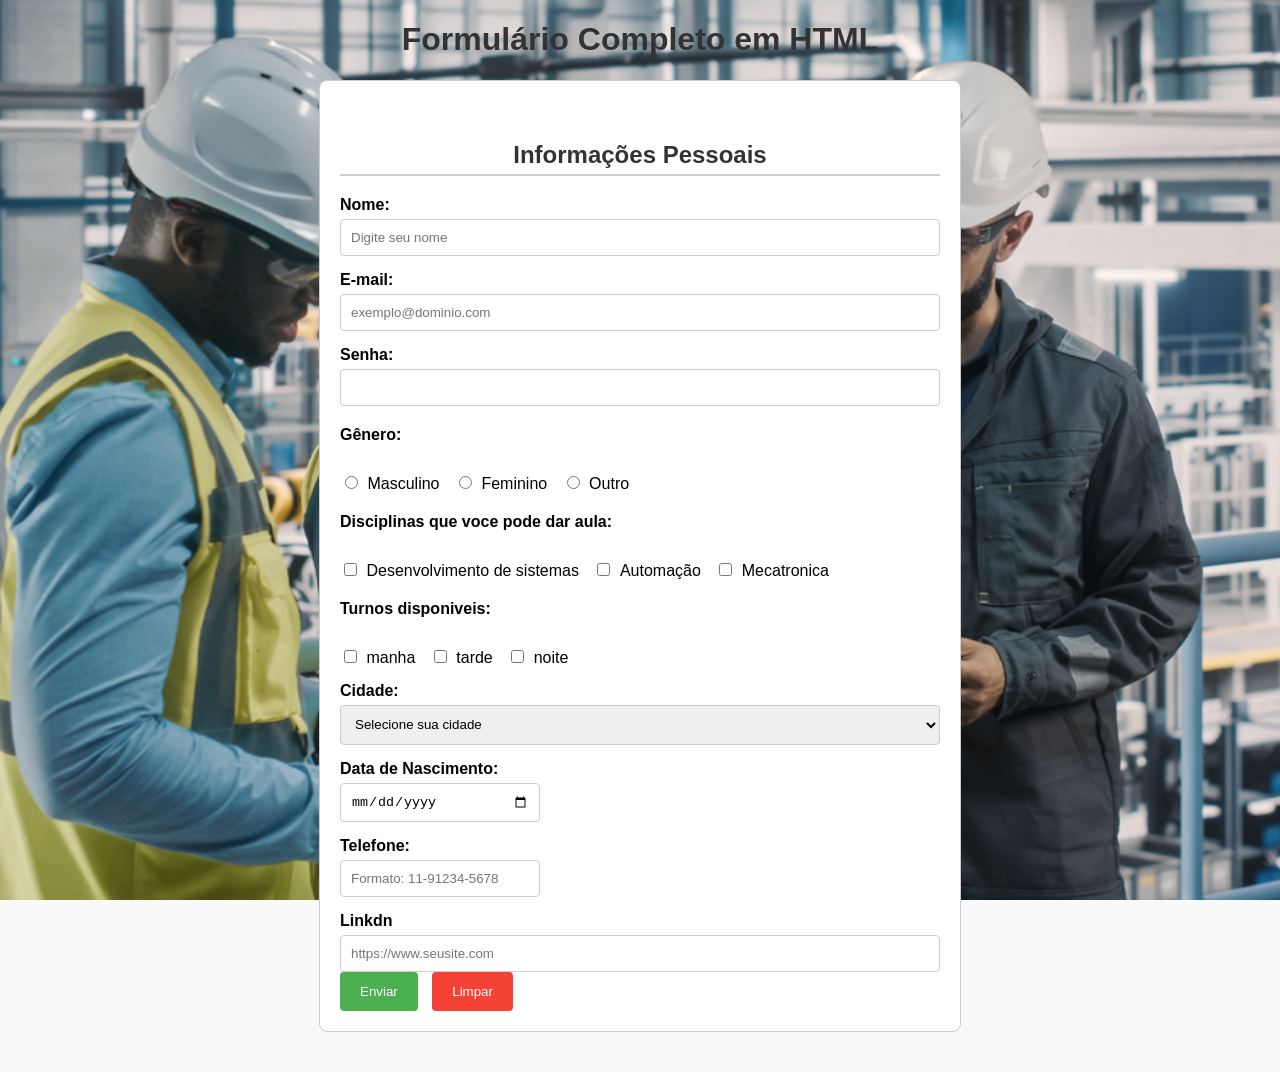
==== index.html @ 1bbcfd2f "pagina de cadastro feita" ====
<!DOCTYPE html>
<html lang="pt-BR">
  <head>
    <meta charset="UTF-8" />
    <title>Formulário Completo em HTML</title>
    <link rel="stylesheet" href="styles.css" />
  </head>
  <body>
    <h1>Formulário Completo em HTML</h1>

    <form action="/enviar" method="post" enctype="multipart/form-data">
      <!-- 2. Estrutura Básica de um Formulário -->
      <!-- O formulário começa aqui com action e method -->

      <!-- 3. Campos de Entrada de Texto -->
      <!-- Campos de texto, senha e email com labels -->
      <h2>Informações Pessoais</h2>

      <label for="nome">Nome:</label>
      <input
        type="text"
        id="nome"
        name="nome"
        placeholder="Digite seu nome"
        required
        maxlength="50"
      />

      <label for="email">E-mail:</label>
      <input
        type="email"
        id="email"
        name="email"
        placeholder="exemplo@dominio.com"
        required
      />

      <label for="senha">Senha:</label>
      <input type="password" id="senha" name="senha" required />


      <!-- 5. Botões de Opção e Caixas de Seleção -->
      <!-- Botões de opção (radio) e caixas de seleção (checkbox) -->
      
      <p>Gênero:</p>
      <input type="radio" id="masculino" name="genero" value="Masculino" />
      <label for="masculino">Masculino</label>

      <input type="radio" id="feminino" name="genero" value="Feminino" />
      <label for="feminino">Feminino</label>

      <input type="radio" id="outro" name="genero" value="Outro" />
      <label for="outro">Outro</label>

      <p>Disciplinas que voce pode dar aula:</p>
      <input type="checkbox" id="musica" name="interesses" value="Desenvolvimento de sistemas" />
      <label for="musica">Desenvolvimento de sistemas</label>

      <input type="checkbox" id="esporte" name="interesses" value="Automação" />
      <label for="esporte">Automação</label>

      <input type="checkbox" id="viagem" name="interesses" value="Mecatronica" />
      <label for="viagem">Mecatronica</label>

      <p>Turnos disponiveis:</p>
      <input type="checkbox" id="musica" name="interesses" value="Desenvolvimento de sistemas" />
      <label for="musica">manha</label>

      <input type="checkbox" id="esporte" name="interesses" value="Automação" />
      <label for="esporte">tarde</label>

      <input type="checkbox" id="viagem" name="interesses" value="Mecatronica" />
      <label for="viagem">noite</label>

      <!-- 6. Listas de Seleção -->
      <!-- Uso das tags select e option -->
      <label for="cidade">Cidade:</label>
      <select id="cidade" name="cidade">
        <option value="">Selecione sua cidade</option>
        <option value="São Paulo">São Paulo</option>
        <option value="Rio de Janeiro">Rio de Janeiro</option>
        <option value="Belo Horizonte">Belo Horizonte</option>
        <option value="Curitiba">Curitiba</option>
      </select>

      <!-- 8. Atributos de Validação e Acessibilidade -->
      <!-- Campos com validação adicional -->
      
      <label for="data_nascimento">Data de Nascimento:</label>
      <input type="date" id="data_nascimento" name="data_nascimento" />
      <label for="telefone">Telefone:</label>
      <input
        type="tel"
        id="telefone"
        name="telefone"
        pattern="[0-9]{2}-[0-9]{5}-[0-9]{4}"
        placeholder="Formato: 11-91234-5678"
        title="Formato esperado: 11-91234-5678"
      />

      <label for="site">Linkdn</label>
      <input
        type="url"
        id="site"
        name="site"
        placeholder="https://www.seusite.com"
      />



      <!-- 7. Botões de Envio e Reset -->
      <!-- Botões de submit e reset -->
      <div>
        <button type="submit">Enviar</button>
        <button type="reset">Limpar</button>
      </div>
    </form>
  </body>
</html>
---- styles.css ----
body {
    background-image: url(industria-5.0.png);
    background-repeat: no-repeat;
    background-position: center;
    background-attachment: fixed;
    background-size: cover;}
body {
    font-family: Helvetica;
    margin: 20px;
    background-color: #f9f9f9;
  }
  
  h1,
  h2 {
    color: #333;
    text-align: center;
  }
  
  h2 {
    border-bottom: 2px solid #ccc;
    padding-bottom: 5px;
    margin-top: 40px;
  }
  
  form {
    background-color: #fff;
    padding: 20px;
    border: 1px solid #ccc;
    border-radius: 8px;
    max-width: 600px;
    margin: 0 auto; /* Centraliza o formulário horizontalmente */
    margin-bottom: 40px;
  }
  
  label {
    display: block;
    margin-top: 15px;
    font-weight: bold;
  }
  
  input[type="text"],
  input[type="email"],
  input[type="password"],
  input[type="number"],
  input[type="tel"],
  input[type="url"],
  input[type="date"],
  input[type="time"],
  input[type="color"],
  select,
  textarea {
    width: 100%;
    padding: 10px;
    margin-top: 5px;
    box-sizing: border-box;
    border: 1px solid #ccc;
    border-radius: 4px;
  }
  
  input[type="color"] {
    width: 30px;
    height: 30px;
    padding: 2px;
  }
  
  input[type="password"] {
    letter-spacing: 0.1em;
  }
  
  textarea {
    resize: vertical;
  }
  
  input[type="radio"],
  input[type="checkbox"] {
    margin-right: 5px;
  }
  
  p {
    margin-top: 20px;
    font-weight: bold;
  }
  
  label[for^="masculino"],
  label[for^="feminino"],
  label[for^="outro"],
  label[for^="musica"],
  label[for^="esporte"],
  label[for^="viagem"] {
    font-weight: normal;
    display: inline-block;
    margin-right: 10px;
  }
  
  select {
    height: 40px;
  }
  
  input[type="number"] {
    max-width: 150px;
  }
  
  input[type="tel"],
  input[type="date"],
  input[type="time"],
  input[type="color"] {
    max-width: 200px;
  }
  
  input[type="file"] {
    padding: 5px 0;
  }
  
  fieldset {
    border: 1px solid #ccc;
    padding: 15px;
    border-radius: 8px;
    margin-top: 30px;
  }
  
  legend {
    padding: 0 10px;
    font-weight: bold;
    font-size: 1.1em;
  }
  
  .submit-buttons {
    margin-top: 20px;
  }
  
  button[type="submit"],
  button[type="reset"] {
    color: white;
    padding: 12px 20px;
    margin-right: 10px;
    border: none;
    border-radius: 4px;
    cursor: pointer;
  }
  
  button[type="submit"] {
    background-color: #4caf50;
  }
  
  button[type="reset"] {
    background-color: #f44336;
  }
  
  button[type="submit"]:hover,
  button[type="reset"]:hover {
    opacity: 0.9;
  }
  
  @media (max-width: 600px) {
    body {
      margin: 10px;
    }
  
    form {
      padding: 15px;
    }
  
    button[type="submit"],
    button[type="reset"] {
      width: 100%;
      margin-top: 10px;
    }
  
    .submit-buttons {
      display: flex;
      flex-direction: column;
    }
  }
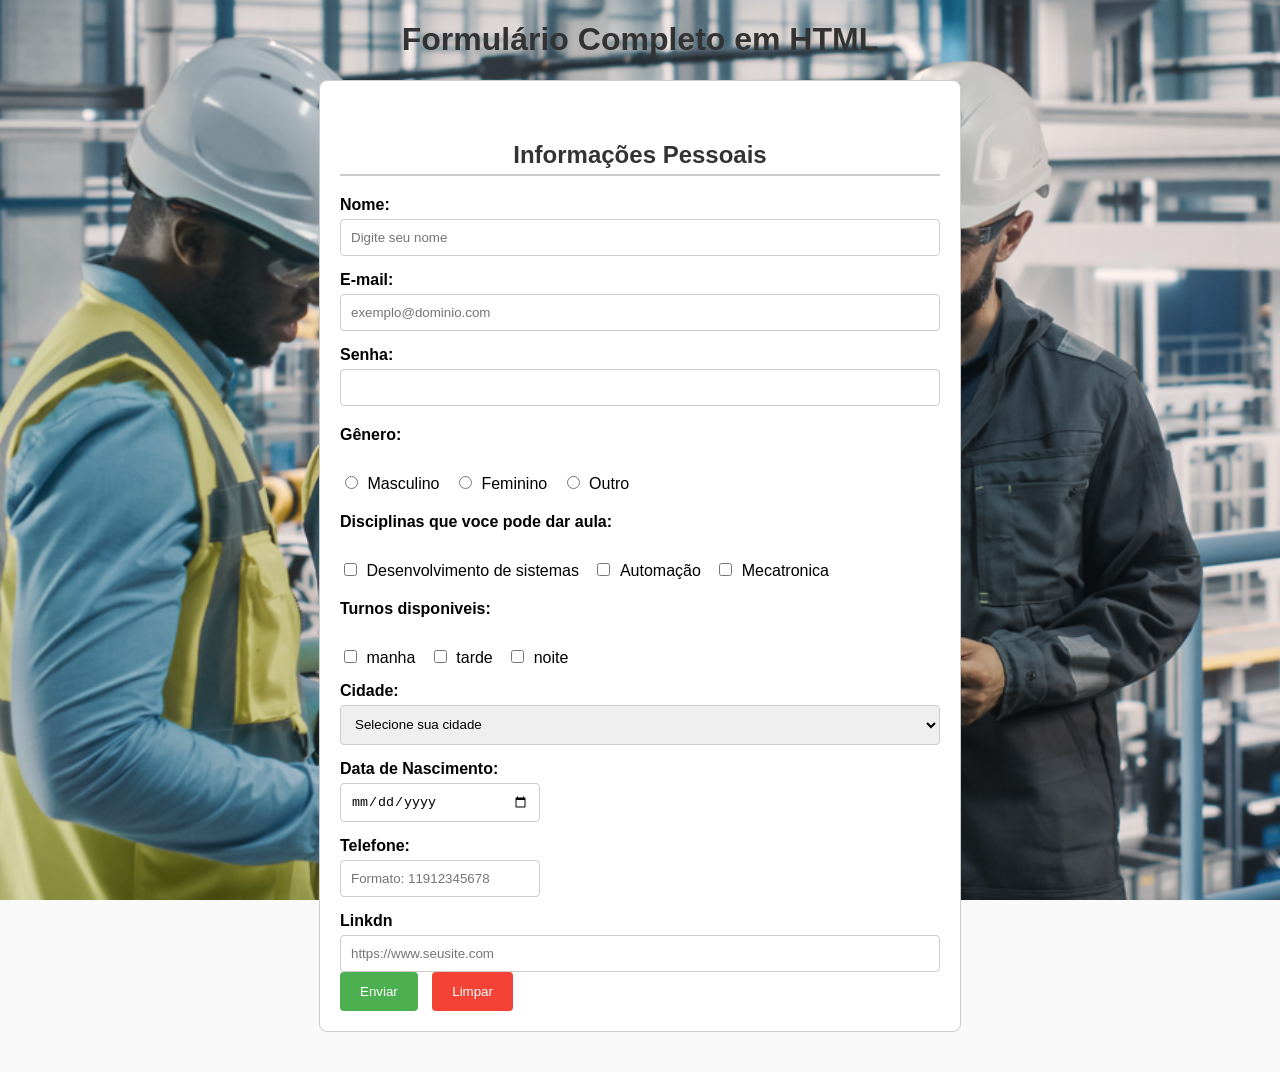
==== commit 135d2aec: "pagina de cadastro feita" ====
--- a/index.html
+++ b/index.html
@@ -8,7 +8,7 @@
   <body>
     <h1>Formulário Completo em HTML</h1>
 
-    <form action="/enviar" method="post" enctype="multipart/form-data">
+    <form action="./enviar.php" method="post" enctype="multipart/form-data">
       <!-- 2. Estrutura Básica de um Formulário -->
       <!-- O formulário começa aqui com action e method -->
 
@@ -71,7 +71,7 @@
 
       <input type="checkbox" id="viagem" name="interesses" value="Mecatronica" />
       <label for="viagem">noite</label>
-
+      
       <!-- 6. Listas de Seleção -->
       <!-- Uso das tags select e option -->
       <label for="cidade">Cidade:</label>
@@ -82,7 +82,6 @@
         <option value="Belo Horizonte">Belo Horizonte</option>
         <option value="Curitiba">Curitiba</option>
       </select>
-
       <!-- 8. Atributos de Validação e Acessibilidade -->
       <!-- Campos com validação adicional -->
       
@@ -94,10 +93,9 @@
         id="telefone"
         name="telefone"
         pattern="[0-9]{2}-[0-9]{5}-[0-9]{4}"
-        placeholder="Formato: 11-91234-5678"
-        title="Formato esperado: 11-91234-5678"
+        placeholder="Formato: 11912345678"
+        title="Formato esperado: 11912345678"
       />
-
       <label for="site">Linkdn</label>
       <input
         type="url"
@@ -105,8 +103,6 @@
         name="site"
         placeholder="https://www.seusite.com"
       />
-
-
 
       <!-- 7. Botões de Envio e Reset -->
       <!-- Botões de submit e reset -->
